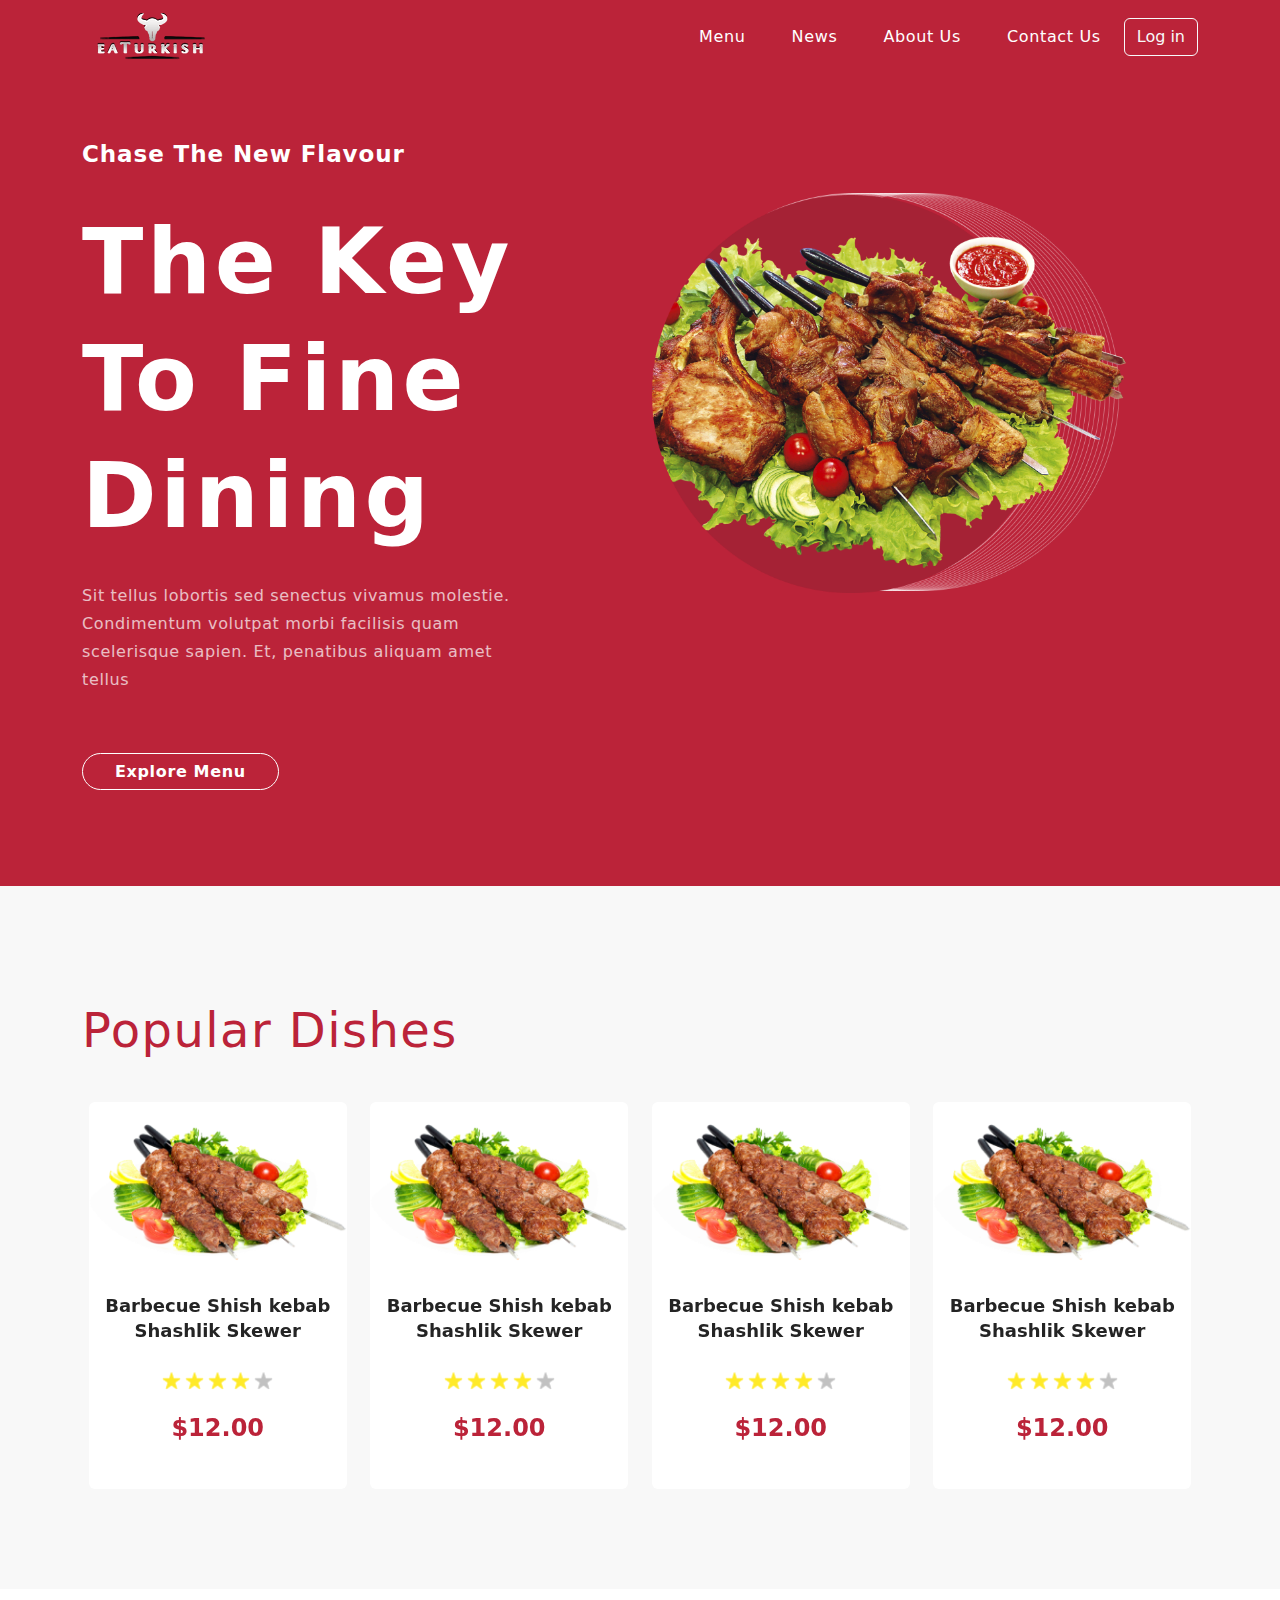
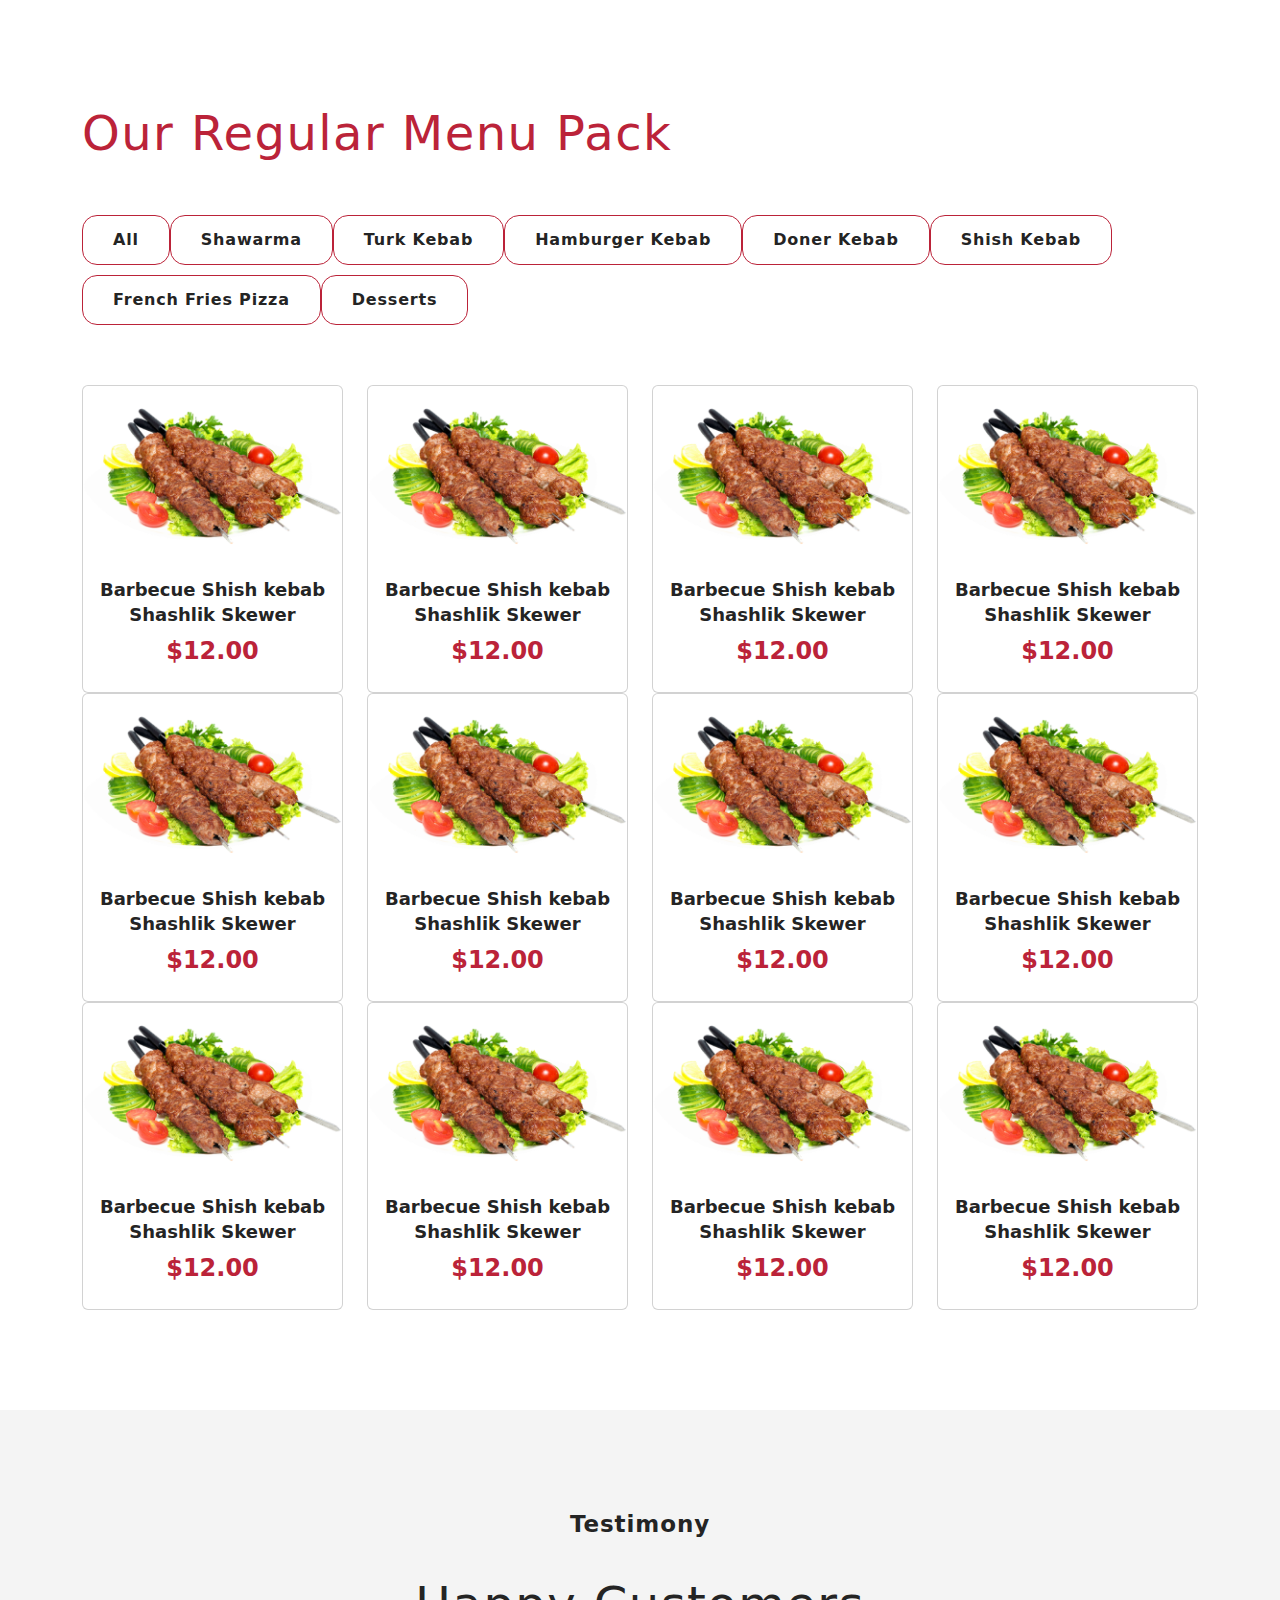
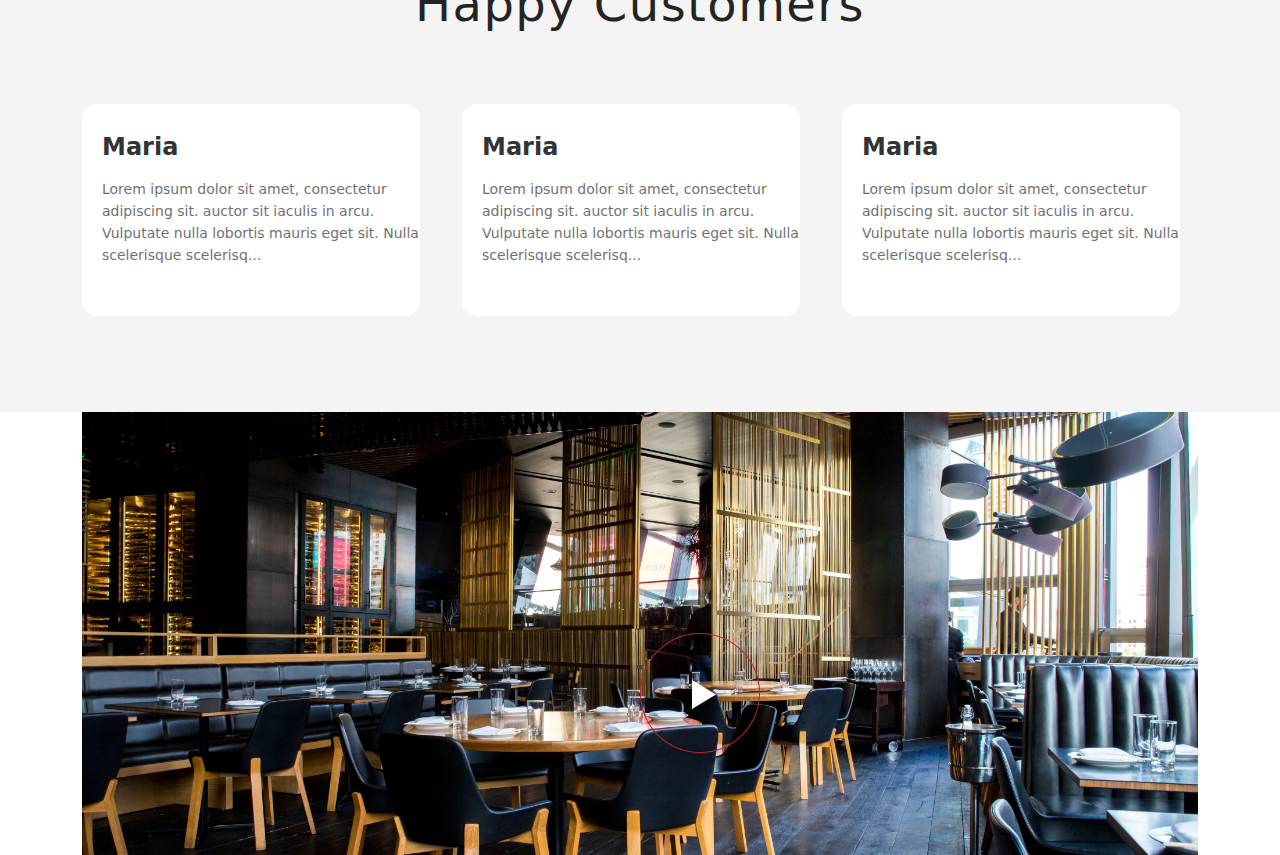
==== index.html @ 2ed8504d "20% ready" ====
<!DOCTYPE html>
<html lang="en">
  <head>
    <meta charset="UTF-8" />
    <meta http-equiv="X-UA-Compatible" content="IE=edge" />
    <meta name="viewport" content="width=device-width, initial-scale=1.0" />
    <title>meal</title>
    <link rel="stylesheet" href="./css/index.css" />
    <link rel="stylesheet" href="./style/bootstrap.min.css" />
    <link rel="stylesheet" href="./style/owl.carousel.min.css" />
    <link rel="stylesheet" href="./style/owl.theme.default.min.css" />
  </head>
  <body>
    <header class="fixed-top" w3-include-html="navbar.html"></header>
    <main id="index">
      <section id="hero">
        <div class="container">
          <div class="row">
            <div class="col-lg-6 col-md-12 hero__left">
              <h2 class="hero__sup__title">Chase the new Flavour</h2>
              <h1 class="hero__title">The key to Fine dining</h1>
              <p class="hero__text">
                Sit tellus lobortis sed senectus vivamus molestie. Condimentum
                volutpat morbi facilisis quam scelerisque sapien. Et, penatibus
                aliquam amet tellus
              </p>
              <a class="button" href="#">Explore Menu</a>
            </div>
            <div class="col-lg-6 col-md-12 hero__right">
              <img src="./images/index/hero.png" alt="" />
            </div>
          </div>
        </div>
      </section>
      <section id="dish">
        <div class="container">
          <h2 class="dish__title">Popular Dishes</h2>
          <div class="owl-carousel owl-theme">
            <div class="card">
              <img
                src="./images/index/dish1.png"
                class="card-img-top"
                alt="..."
              />
              <div class="card-body">
                <h4 class="card__title">
                  Barbecue Shish kebab Shashlik Skewer
                </h4>
                <img class="card__star" src="./images/index/star.png" alt="" />
                <h5 class="card__sell">$12.00</h5>
              </div>
            </div>
          </div>
        </div>
      </section>

      <section id="menu">
        <div class="container">
          <h2 class="menu__title">Our Regular Menu Pack</h2>
          <div class="menu__link">
            <a href="#">All</a>
            <a href="#">Shawarma</a>
            <a href="#">Turk Kebab</a>
            <a href="#">Hamburger Kebab</a>
            <a href="#">Doner kebab</a>
            <a href="#">Shish kebab</a>
            <a href="#">French fries Pizza</a>
            <a href="#">Desserts</a>
          </div>
          <div class="card__item">
            <div class="row_item">
              <div class="row">
                <div class="col-lg-3 col-md-6 row_items">
                  <div class="card">
                    <img
                      src="./images/index/dish1.png"
                      class="card-img-top"
                      alt="..."
                    />
                    <div class="card-body">
                      <h4 class="card__title">
                        Barbecue Shish kebab Shashlik Skewer
                      </h4>

                      <h5 class="card__sell">$12.00</h5>
                    </div>
                  </div>
                </div>
                <div class="col-lg-3 col-md-6 row_items">
                  <div class="card">
                    <img
                      src="./images/index/dish1.png"
                      class="card-img-top"
                      alt="..."
                    />
                    <div class="card-body">
                      <h4 class="card__title">
                        Barbecue Shish kebab Shashlik Skewer
                      </h4>

                      <h5 class="card__sell">$12.00</h5>
                    </div>
                  </div>
                </div>
                <div class="col-lg-3 col-md-6 row_items">
                  <div class="card">
                    <img
                      src="./images/index/dish1.png"
                      class="card-img-top"
                      alt="..."
                    />
                    <div class="card-body">
                      <h4 class="card__title">
                        Barbecue Shish kebab Shashlik Skewer
                      </h4>

                      <h5 class="card__sell">$12.00</h5>
                    </div>
                  </div>
                </div>
                <div class="col-lg-3 col-md-6 row_items">
                  <div class="card">
                    <img
                      src="./images/index/dish1.png"
                      class="card-img-top"
                      alt="..."
                    />
                    <div class="card-body">
                      <h4 class="card__title">
                        Barbecue Shish kebab Shashlik Skewer
                      </h4>

                      <h5 class="card__sell">$12.00</h5>
                    </div>
                  </div>
                </div>
              </div>
              <div class="row">
                <div class="col-lg-3 col-md-6 row_items">
                  <div class="card">
                    <img
                      src="./images/index/dish1.png"
                      class="card-img-top"
                      alt="..."
                    />
                    <div class="card-body">
                      <h4 class="card__title">
                        Barbecue Shish kebab Shashlik Skewer
                      </h4>

                      <h5 class="card__sell">$12.00</h5>
                    </div>
                  </div>
                </div>
                <div class="col-lg-3 col-md-6 row_items">
                  <div class="card">
                    <img
                      src="./images/index/dish1.png"
                      class="card-img-top"
                      alt="..."
                    />
                    <div class="card-body">
                      <h4 class="card__title">
                        Barbecue Shish kebab Shashlik Skewer
                      </h4>

                      <h5 class="card__sell">$12.00</h5>
                    </div>
                  </div>
                </div>
                <div class="col-lg-3 col-md-6 row_items">
                  <div class="card">
                    <img
                      src="./images/index/dish1.png"
                      class="card-img-top"
                      alt="..."
                    />
                    <div class="card-body">
                      <h4 class="card__title">
                        Barbecue Shish kebab Shashlik Skewer
                      </h4>

                      <h5 class="card__sell">$12.00</h5>
                    </div>
                  </div>
                </div>
                <div class="col-lg-3 col-md-6 row_items">
                  <div class="card">
                    <img
                      src="./images/index/dish1.png"
                      class="card-img-top"
                      alt="..."
                    />
                    <div class="card-body">
                      <h4 class="card__title">
                        Barbecue Shish kebab Shashlik Skewer
                      </h4>

                      <h5 class="card__sell">$12.00</h5>
                    </div>
                  </div>
                </div>
              </div>
              <div class="row">
                <div class="col-lg-3 col-md-6 row_items">
                  <div class="card">
                    <img
                      src="./images/index/dish1.png"
                      class="card-img-top"
                      alt="..."
                    />
                    <div class="card-body">
                      <h4 class="card__title">
                        Barbecue Shish kebab Shashlik Skewer
                      </h4>

                      <h5 class="card__sell">$12.00</h5>
                    </div>
                  </div>
                </div>
                <div class="col-lg-3 col-md-6 row_items">
                  <div class="card">
                    <img
                      src="./images/index/dish1.png"
                      class="card-img-top"
                      alt="..."
                    />
                    <div class="card-body">
                      <h4 class="card__title">
                        Barbecue Shish kebab Shashlik Skewer
                      </h4>

                      <h5 class="card__sell">$12.00</h5>
                    </div>
                  </div>
                </div>
                <div class="col-lg-3 col-md-6 row_items">
                  <div class="card">
                    <img
                      src="./images/index/dish1.png"
                      class="card-img-top"
                      alt="..."
                    />
                    <div class="card-body">
                      <h4 class="card__title">
                        Barbecue Shish kebab Shashlik Skewer
                      </h4>

                      <h5 class="card__sell">$12.00</h5>
                    </div>
                  </div>
                </div>
                <div class="col-lg-3 col-md-6 row_items">
                  <div class="card">
                    <img
                      src="./images/index/dish1.png"
                      class="card-img-top"
                      alt="..."
                    />
                    <div class="card-body">
                      <h4 class="card__title">
                        Barbecue Shish kebab Shashlik Skewer
                      </h4>

                      <h5 class="card__sell">$12.00</h5>
                    </div>
                  </div>
                </div>
              </div>
            </div>
          </div>
        </div>
      </section>
      <section id="commit">
        <div class="container">
          <h4 class="commit_sup_title">Testimony</h4>
          <h2 class="commit_title">Happy customers</h2>
          <div class="row">
            <div class="col-lg-4 commit_div">
              <div>
                <h4>Maria</h4>
                <p>
                  Lorem ipsum dolor sit amet, consectetur adipiscing sit. auctor
                  sit iaculis in arcu. Vulputate nulla lobortis mauris eget sit.
                  Nulla scelerisque scelerisq...
                </p>
              </div>
            </div>
            <div class="col-lg-4 commit_div">
              <div>
                <h4>Maria</h4>
                <p>
                  Lorem ipsum dolor sit amet, consectetur adipiscing sit. auctor
                  sit iaculis in arcu. Vulputate nulla lobortis mauris eget sit.
                  Nulla scelerisque scelerisq...
                </p>
              </div>
            </div>
            <div class="col-lg-4 commit_div">
              <div>
                <h4>Maria</h4>
                <p>
                  Lorem ipsum dolor sit amet, consectetur adipiscing sit. auctor
                  sit iaculis in arcu. Vulputate nulla lobortis mauris eget sit.
                  Nulla scelerisque scelerisq...
                </p>
              </div>
            </div>
          </div>
        </div>
      </section>
      <section id="video">
        <div class="container">
          <div class="video_style">
            <img width="100%" src="./images/index/Video.png" alt="" />
            <div class="play">
              <a
                type="button"
                data-bs-toggle="modal"
                data-bs-target="#exampleModal"
              >
                <img src="./images/index/play.png" alt="" />
              </a>
              <div
                class="modal fade"
                id="exampleModal"
                tabindex="-1"
                aria-labelledby="exampleModalLabel"
                aria-hidden="true"
              >
                <div class="modal-dialog">
                  <div class="modal-content">
                    <div class="modal-header">
                      <h1 class="modal-title fs-5" id="exampleModalLabel">
                        Modal title
                      </h1>
                      <button
                        type="button"
                        class="btn-close"
                        data-bs-dismiss="modal"
                        aria-label="Close"
                      ></button>
                    </div>
                    <div class="modal-body">
                      <iframe
                        width="100%"
                        src="https://www.youtube.com/embed/qTfn5Tp6Dro"
                        title="YouTube video player"
                        frameborder="0"
                        allow="accelerometer; autoplay; clipboard-write; encrypted-media; gyroscope; picture-in-picture"
                        allowfullscreen
                      ></iframe>
                    </div>
                  </div>
                </div>
              </div>
            </div>
          </div>
        </div>
      </section>
    </main>

    <script src="js/bootstrap.bundle.min.js"></script>
    <script src="js/jquary.main.js"></script>
    <script src="js/owl.carousel.min.js"></script>
    <script src="js/mian.js"></script>

    <script>
      $(".owl-carousel").owlCarousel({
        loop: true,
        margin: 10,
        responsiveClass: true,
        responsive: {
          0: {
            items: 1,
            nav: true,
          },
          600: {
            items: 3,
            nav: false,
          },

          1000: {
            items: 4,
            nav: true,
            loop: true,
          },
        },
      });
    </script>
  </body>
</html>
---- css/index.css ----
.collapse {
  flex-grow: 0 !important;
}

nav {
  background: #bb2339;
  padding: 27px 0;
}

a.nav-link {
  font-weight: 400;
  font-size: 16px;
  line-height: 22px;
  letter-spacing: 0.04em;
  color: #ffffff;
}

.nav-item {
  padding: 0 15px;
}

header {
  background: #bb2339;
}

#index #hero {
  background: #bb2339;
  padding-bottom: 100px;
}
#index #hero .row {
  align-items: center;
}
#index #hero .row .hero__left {
  padding-top: 140px;
}
#index #hero .row .hero__left .hero__sup__title {
  font-weight: 700;
  font-size: 23px;
  line-height: 130%;
  letter-spacing: 0.04em;
  text-transform: capitalize;
  font-feature-settings: "tnum" on, "lnum" on;
  color: #ffffff;
}
#index #hero .row .hero__left .hero__title {
  max-width: 555px;
  padding-top: 25px;
  font-weight: 700;
  font-size: 90px;
  line-height: 130%;
  letter-spacing: 0.04em;
  text-transform: capitalize;
  color: #ffffff;
}
#index #hero .row .hero__left .hero__text {
  max-width: 453px;
  padding-top: 20px;
  padding-bottom: 48px;
  font-weight: 400;
  font-size: 16px;
  line-height: 175%;
  letter-spacing: 0.04em;
  color: #ffffff;
  opacity: 0.7;
}
#index #hero .row .hero__left a.button {
  padding: 8px 32px;
  border: 1px solid #fff;
  border-radius: 20px;
  font-weight: 700;
  font-size: 16px;
  line-height: 175%;
  letter-spacing: 0.04em;
  color: #ffffff;
  text-decoration: none;
}
#index #hero .row .hero__left a.button:hover {
  background-color: #fff;
  color: #bb2339;
}
#index #hero .row .hero__right img {
  width: 100%;
  margin: auto;
}
@media screen and (max-width: 991px) {
  #index #hero .row {
    flex-flow: column-reverse;
  }
  #index #hero .hero__right {
    width: 100%;
    padding-top: 50px;
    margin: auto;
  }
  #index #hero .hero__left {
    padding-top: 50px !important;
  }
  #index #hero .hero__left .hero__title {
    font-size: 4rem !important;
  }
}
#index #dish {
  background: #f8f8f8;
  padding-bottom: 100px;
}
#index #dish .dish__title {
  padding-top: 120px;
  padding-bottom: 40px;
  font-weight: 500;
  font-size: 48px;
  line-height: 48px;
  letter-spacing: 0.03em;
  text-transform: capitalize;
  font-feature-settings: "tnum" on, "lnum" on;
  color: #bb2339;
}
#index #dish .card {
  margin: auto;
  border: none;
  width: 95%;
}
#index #dish .card .card__title {
  font-weight: 600;
  font-size: 18px;
  line-height: 25px;
  text-align: center;
  color: #242424;
  padding-bottom: 20px;
}
#index #dish .card .card__star {
  width: 50%;
  margin: auto;
}
#index #dish .card .card__sell {
  font-weight: 700;
  font-size: 24px;
  line-height: 33px;
  text-align: center;
  color: #bb2339;
  padding: 20px 0;
}
#index #menu .menu__title {
  padding-top: 120px;
  padding-bottom: 50px;
  font-weight: 500;
  font-size: 48px;
  line-height: 48px;
  letter-spacing: 0.03em;
  text-transform: capitalize;
  font-feature-settings: "tnum" on, "lnum" on;
  color: #bb2339;
}
#index #menu .menu__link {
  display: flex;
  justify-content: start;
  flex-wrap: wrap;
  gap: 10px 0;
}
#index #menu .menu__link a {
  border: 1px solid #bb2339;
  border-radius: 15px;
  padding: 10px 30px;
  font-weight: 600;
  font-size: 16px;
  line-height: 175%;
  letter-spacing: 0.05em;
  text-transform: capitalize;
  color: #242424;
  text-decoration: none;
}
#index #menu .menu__link a:hover {
  background: #bb2339;
  color: #fff;
}
#index #menu .row_item {
  padding-top: 60px;
  padding-bottom: 100px;
}
#index #menu .row_item h4 {
  font-weight: 600;
  font-size: 18px;
  line-height: 25px;
  text-align: center;
  color: #242424;
}
#index #menu .row_item h5 {
  font-weight: 700;
  font-size: 24px;
  line-height: 33px;
  text-align: center;
  color: #bb2339;
}
#index #commit {
  background-color: #f4f4f4;
}
#index #commit .commit_sup_title {
  text-align: center;
  padding-top: 100px;
  font-weight: 700;
  font-size: 23px;
  line-height: 130%;
  letter-spacing: 0.04em;
  text-transform: capitalize;
  font-feature-settings: "tnum" on, "lnum" on;
  color: #242424;
}
#index #commit .commit_title {
  text-align: center;
  padding-top: 25px;
  font-weight: 400;
  font-size: 48px;
  line-height: 130%;
  letter-spacing: 0.03em;
  text-transform: capitalize;
  font-feature-settings: "tnum" on, "lnum" on;
  color: #242424;
}
#index #commit .row {
  padding-top: 60px;
  padding-bottom: 80px;
}
#index #commit .row .commit_div div {
  width: 95%;
  background: #fff;
  border-radius: 15px;
}
#index #commit .row .commit_div div h4 {
  font-weight: 600;
  font-size: 24px;
  line-height: 26px;
  color: #333333;
  padding: 30px 0 0 20px;
}
#index #commit .row .commit_div div p {
  font-weight: 400;
  font-size: 14px;
  line-height: 22px;
  color: #333333;
  opacity: 0.7;
  padding: 10px 0 50px 20px;
}
#index #video .video_style {
  background-color: black;
  z-index: 0;
  position: relative;
}
#index #video .play {
  position: absolute;
  margin: auto;
  top: 50%;
  left: 50%;
  z-index: 99999;
}/*# sourceMappingURL=index.css.map */
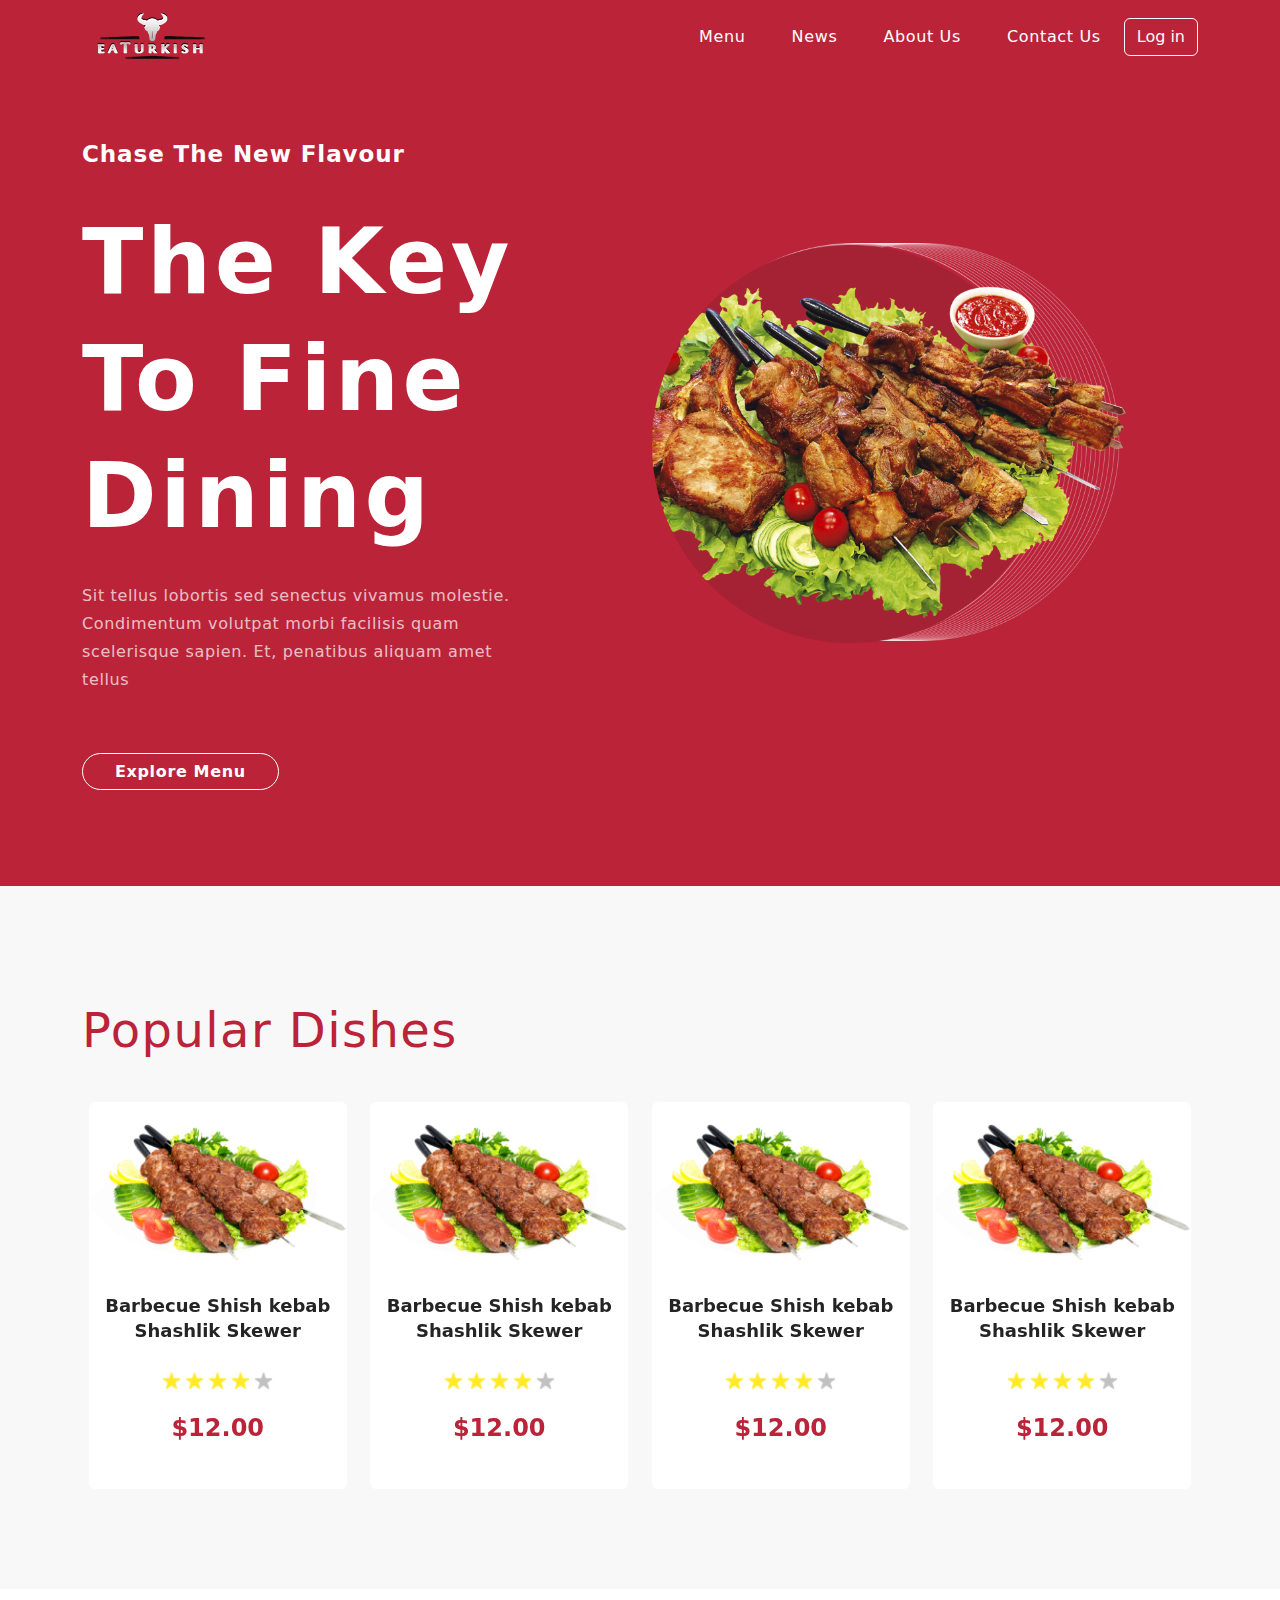
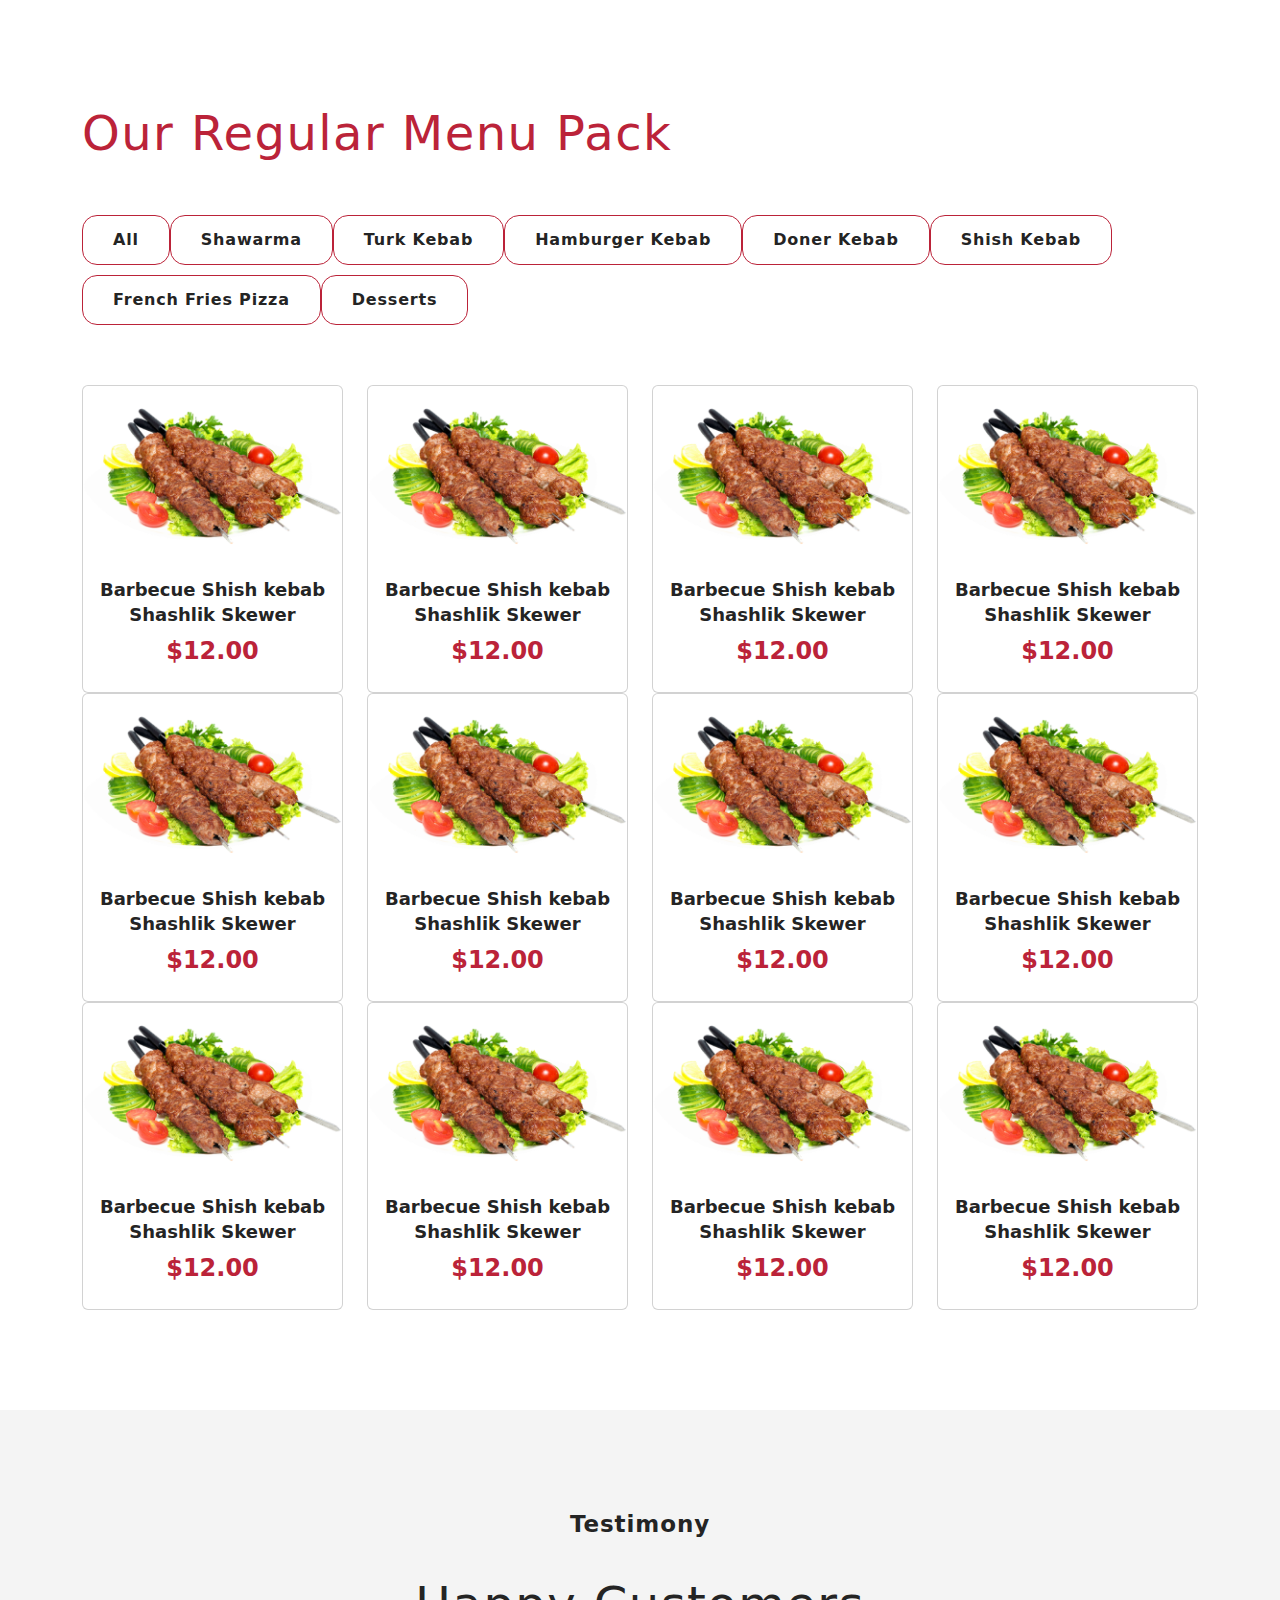
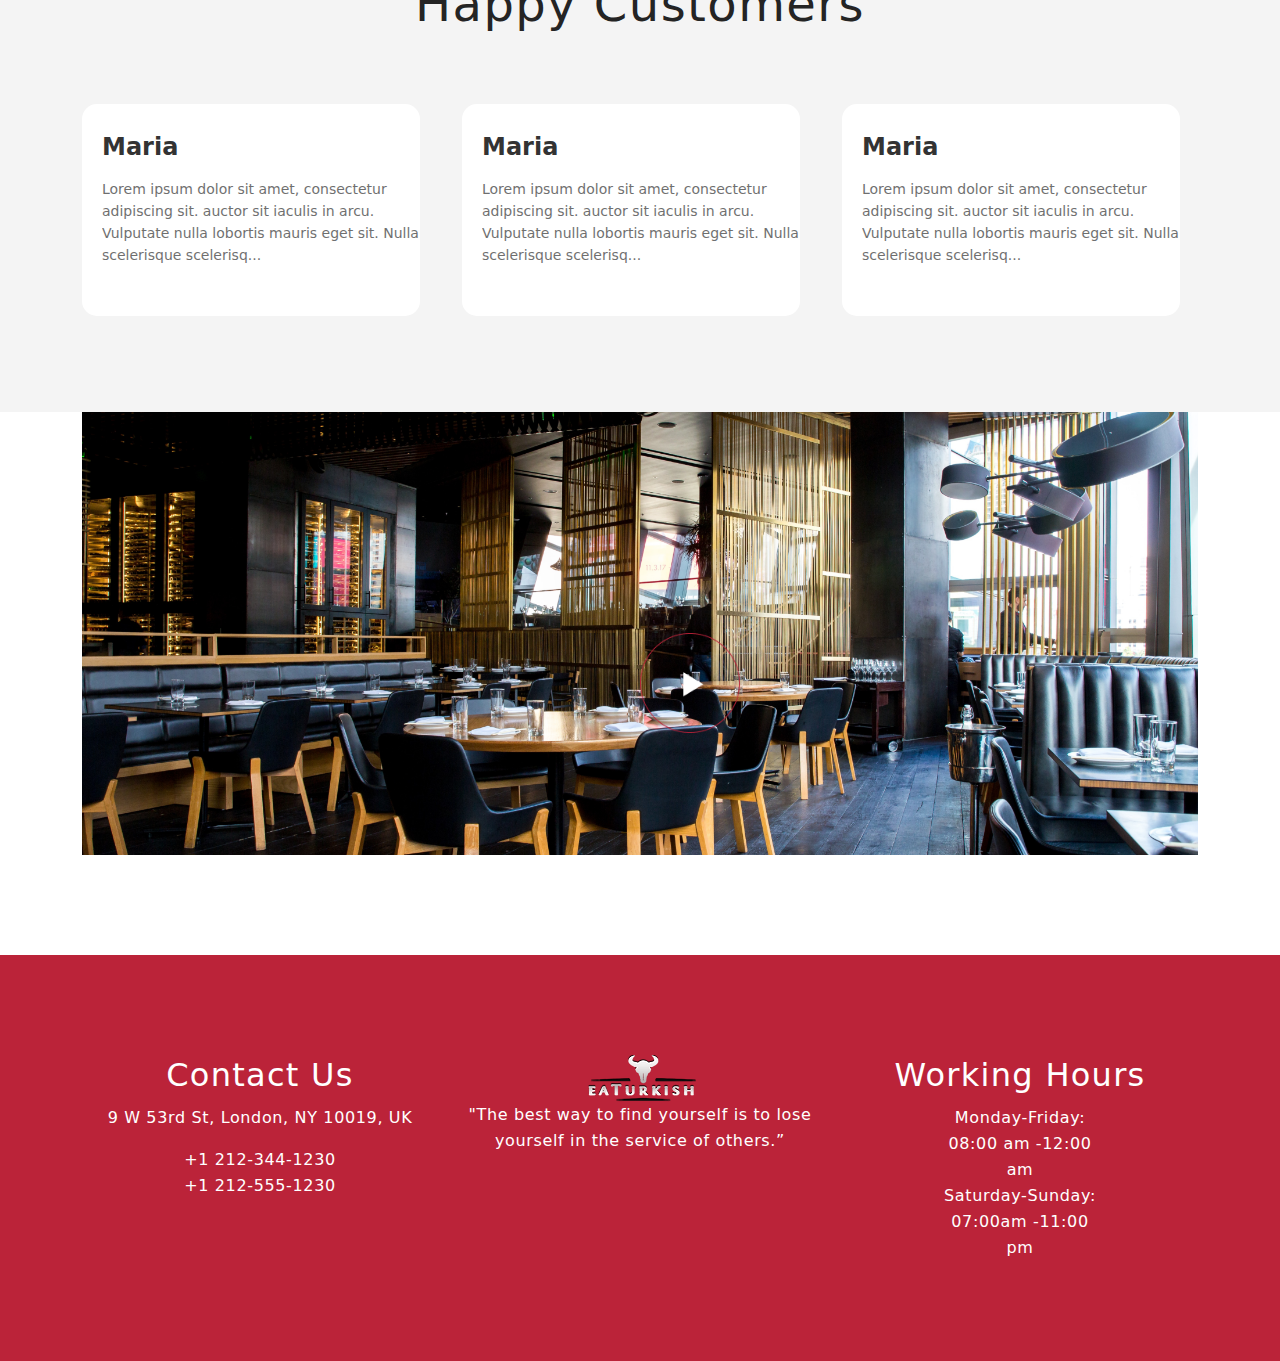
==== commit 12820d25: "tugadi" ====
--- a/index.html
+++ b/index.html
@@ -319,7 +319,7 @@
                 data-bs-toggle="modal"
                 data-bs-target="#exampleModal"
               >
-                <img src="./images/index/play.png" alt="" />
+                <img width="100rem" src="./images/index/play.png" alt="" />
               </a>
               <div
                 class="modal fade"
@@ -343,7 +343,6 @@
                     </div>
                     <div class="modal-body">
                       <iframe
-                        width="100%"
                         src="https://www.youtube.com/embed/qTfn5Tp6Dro"
                         title="YouTube video player"
                         frameborder="0"
@@ -359,6 +358,7 @@
         </div>
       </section>
     </main>
+    <footer w3-include-html="footer.html"></footer>
 
     <script src="js/bootstrap.bundle.min.js"></script>
     <script src="js/jquary.main.js"></script>
--- a/css/index.css
+++ b/css/index.css
@@ -1,3 +1,64 @@
+#footer {
+  background: #bb2339;
+}
+#footer .row {
+  padding-top: 100px;
+  padding-bottom: 100px;
+}
+#footer .row .footer_left {
+  text-align: center;
+}
+#footer .row .footer_left h3 {
+  font-weight: 400;
+  font-size: 32px;
+  line-height: 130%;
+  letter-spacing: 0.04em;
+  text-transform: capitalize;
+  font-feature-settings: "tnum" on, "lnum" on;
+  color: #ffffff;
+}
+#footer .row .footer_left p {
+  font-weight: 400;
+  font-size: 16px;
+  line-height: 26px;
+  letter-spacing: 0.04em;
+  color: #ffffff;
+}
+#footer .row .footer_center {
+  text-align: center;
+}
+#footer .row .footer_center p {
+  font-weight: 400;
+  font-size: 16px;
+  line-height: 26px;
+  text-align: center;
+  letter-spacing: 0.04em;
+  color: #ffffff;
+}
+#footer .row .footer_right {
+  text-align: center;
+}
+#footer .row .footer_right h3 {
+  font-weight: 400;
+  font-size: 32px;
+  line-height: 130%;
+  letter-spacing: 0.04em;
+  text-transform: capitalize;
+  font-feature-settings: "tnum" on, "lnum" on;
+  color: #ffffff;
+}
+#footer .row .footer_right p {
+  margin: auto;
+  text-align: right;
+  font-weight: 400;
+  font-size: 16px;
+  line-height: 26px;
+  text-align: center;
+  letter-spacing: 0.04em;
+  color: #ffffff;
+  max-width: 158px;
+}
+
 .collapse {
   flex-grow: 0 !important;
 }
@@ -78,6 +139,9 @@
   background-color: #fff;
   color: #bb2339;
 }
+#index #hero .row .hero__right {
+  padding-top: 100px;
+}
 #index #hero .row .hero__right img {
   width: 100%;
   margin: auto;
@@ -88,7 +152,7 @@
   }
   #index #hero .hero__right {
     width: 100%;
-    padding-top: 50px;
+    padding-top: 100px;
     margin: auto;
   }
   #index #hero .hero__left {
@@ -238,6 +302,9 @@
   opacity: 0.7;
   padding: 10px 0 50px 20px;
 }
+#index #video {
+  padding-bottom: 100px;
+}
 #index #video .video_style {
   background-color: black;
   z-index: 0;
@@ -249,4 +316,10 @@
   top: 50%;
   left: 50%;
   z-index: 99999;
+}
+@media screen and (max-width: 600px) {
+  #index #video .play img {
+    width: 40%;
+    margin: auto;
+  }
 }/*# sourceMappingURL=index.css.map */